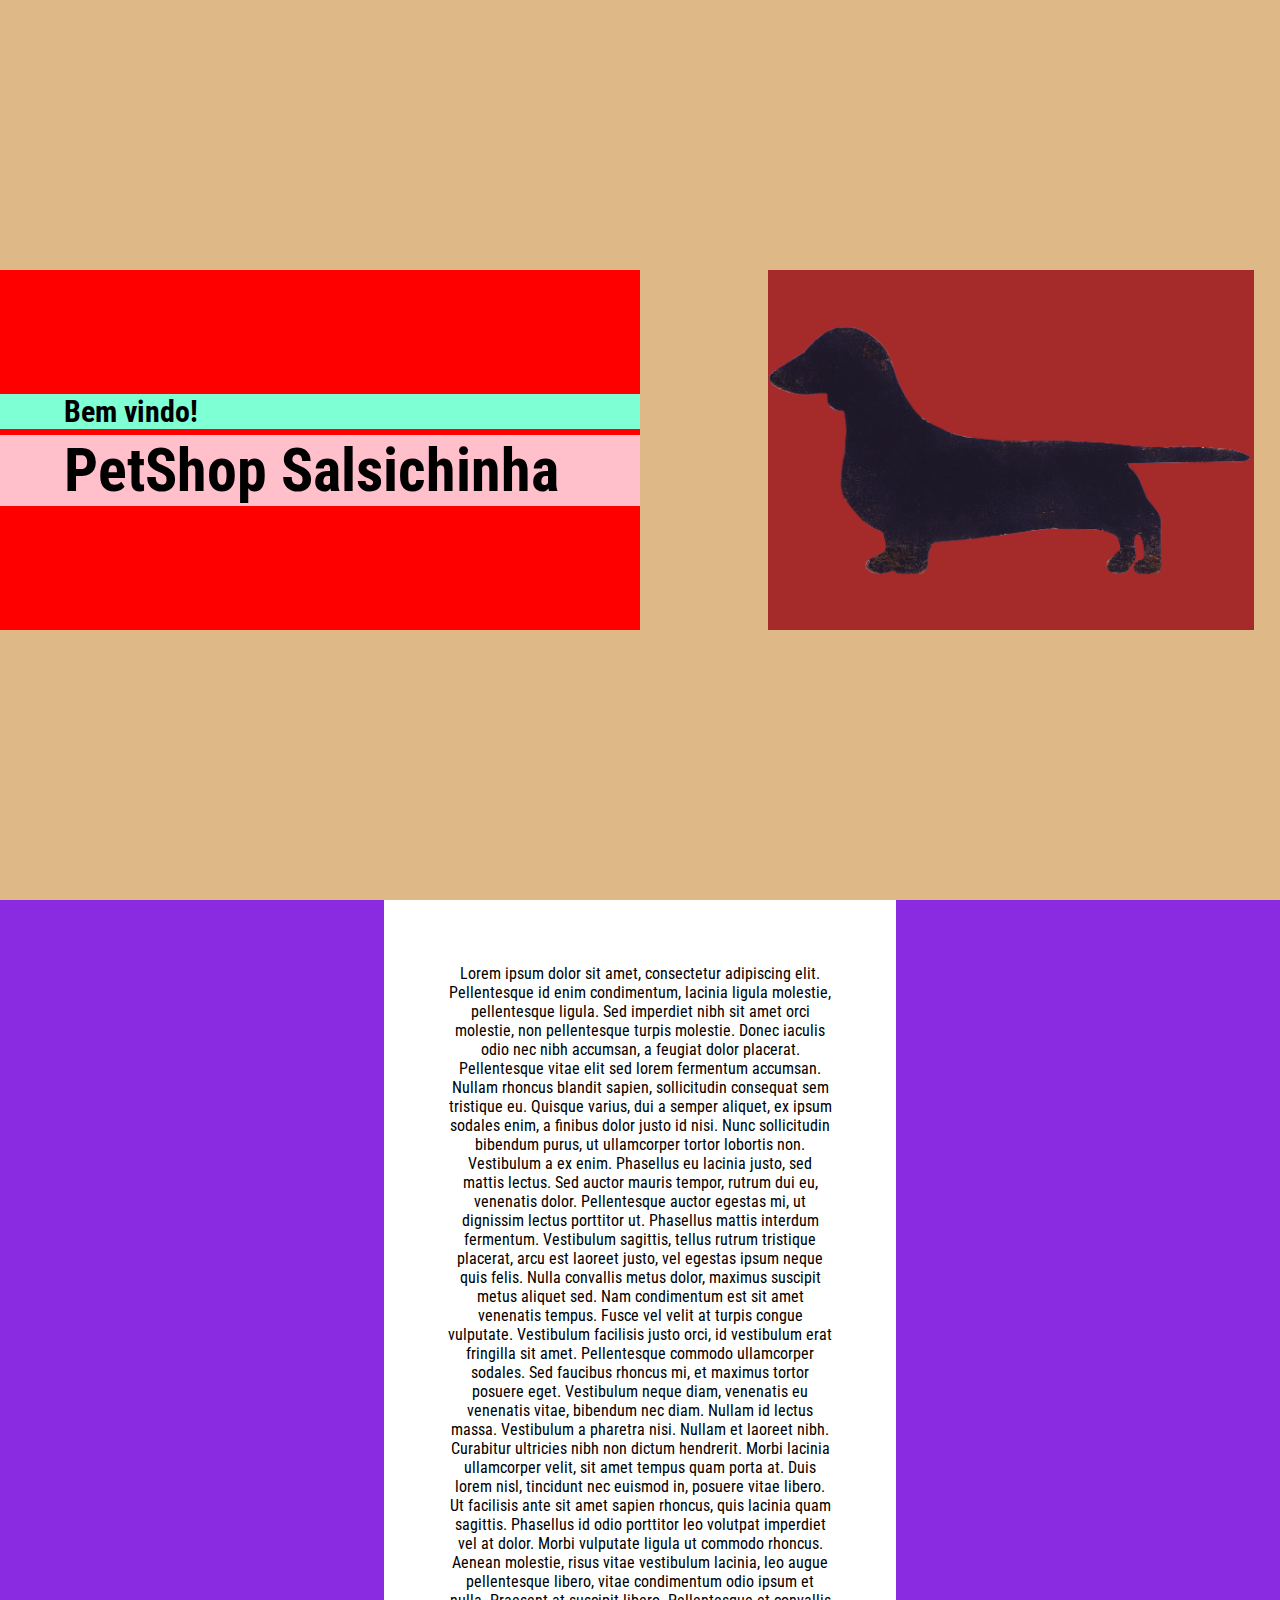
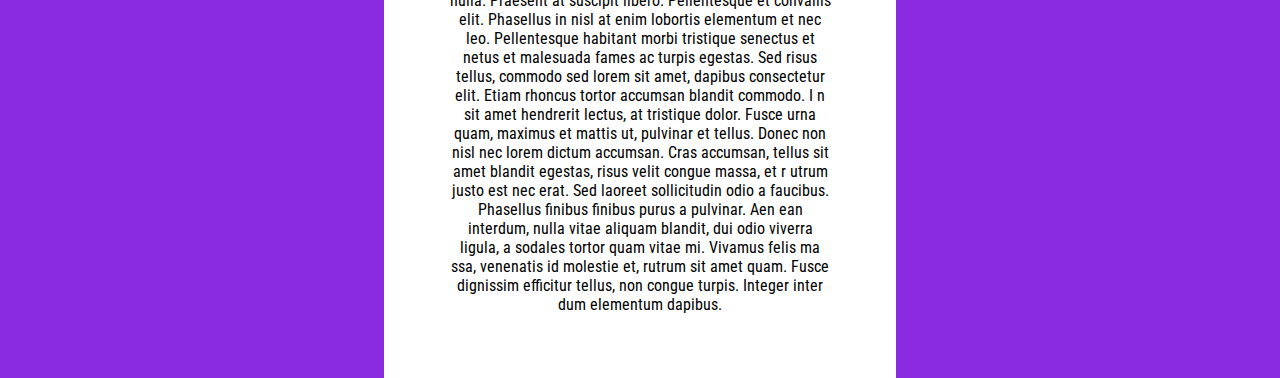
==== positions.html @ 722c3137 "Add files via upload" ====
<!DOCTYPE html>
<html lang="en">
<head>
    <meta charset="UTF-8">
    <meta http-equiv="X-UA-Compatible" content="IE=edge">
    <meta name="viewport" content="width=device-width, initial-scale=1.0">

    <link rel="preconnect" href="https://fonts.googleapis.com">
    <link rel="preconnect" href="https://fonts.gstatic.com" crossorigin>
    <link href="https://fonts.googleapis.com/css2?family=Roboto+Condensed:wght@300;700&display=swap" rel="stylesheet"> 
    <link href="style.css" rel="stylesheet"/>
    <title>PetShop Salsichinha</title>

</head>

<body>
<!-- position absolute eh relativo ao ultimo position relative. Se n tiver nenhum,
    vai se posicionar relativo ao body -->
<div class="titulo">
        <div class="petshop">
            <h2>Bem vindo!</h2>
            <h1>PetShop Salsichinha</h1>
        </div>
        <div class="imagem"></div>
    </div>

    <div class="artigo">
        <p class="texto">
            Lorem ipsum dolor sit amet, consectetur adipiscing elit. 
            Pellentesque id enim condimentum, lacinia ligula molestie, pellentesque 
            ligula. Sed imperdiet nibh sit amet orci molestie, non pellentesque turpis 
            molestie. Donec iaculis odio nec nibh accumsan, a feugiat dolor placerat. 
            Pellentesque vitae elit sed lorem fermentum accumsan. Nullam rhoncus blandit 
            sapien, sollicitudin consequat sem tristique eu. Quisque varius, dui a semper 
            aliquet, ex ipsum sodales enim, a finibus dolor justo id nisi. Nunc sollicitudin 
            bibendum purus, ut ullamcorper tortor lobortis non. Vestibulum a ex enim. Phasellus 
            eu lacinia justo, sed mattis lectus. Sed auctor mauris tempor, rutrum dui eu, venenatis dolor. 
            Pellentesque auctor egestas mi, ut dignissim lectus porttitor ut. Phasellus mattis interdum 
            fermentum. Vestibulum sagittis, tellus rutrum tristique placerat, arcu est laoreet justo, vel 
            egestas ipsum neque quis felis. Nulla convallis metus dolor, maximus suscipit metus aliquet sed.
             Nam condimentum est sit amet venenatis tempus.

            Fusce vel velit at turpis congue vulputate. Vestibulum facilisis justo orci, id vestibulum erat 
            fringilla sit amet. Pellentesque commodo ullamcorper sodales. Sed faucibus rhoncus mi, et maximus
             tortor posuere eget. Vestibulum neque diam, venenatis eu venenatis vitae, bibendum nec diam. Nullam
              id lectus massa. Vestibulum a pharetra nisi. Nullam et laoreet nibh. Curabitur ultricies nibh non dictum
               hendrerit. Morbi lacinia ullamcorper velit, sit amet tempus quam porta at. Duis lorem nisl, tincidunt 
               nec euismod in, posuere vitae libero. Ut facilisis ante sit amet sapien rhoncus, quis lacinia quam sagittis. 
               Phasellus id odio porttitor leo volutpat imperdiet vel at dolor. Morbi vulputate ligula ut commodo rhoncus. 
               Aenean molestie, risus vitae vestibulum lacinia, leo augue pellentesque libero, vitae condimentum odio ipsum 
               et nulla.
            
            Praesent at suscipit libero. Pellentesque et convallis elit. Phasellus in nisl at enim lobortis elementum et 
            nec leo. Pellentesque habitant morbi tristique senectus et netus et malesuada fames ac turpis egestas. Sed risus 
            tellus, commodo sed lorem sit amet, dapibus consectetur elit. Etiam rhoncus tortor accumsan blandit commodo. I
            n sit amet hendrerit lectus, at tristique dolor. Fusce urna quam, maximus et mattis ut, pulvinar et tellus. Donec 
            non nisl nec lorem dictum accumsan. Cras accumsan, tellus sit amet blandit egestas, risus velit congue massa, et r
            utrum justo est nec erat. Sed laoreet sollicitudin odio a faucibus. Phasellus finibus finibus purus a pulvinar. Aen
            ean interdum, nulla vitae aliquam blandit, dui odio viverra ligula, a sodales tortor quam vitae mi. Vivamus felis ma
            ssa, venenatis id molestie et, rutrum sit amet quam. Fusce dignissim efficitur tellus, non congue turpis. Integer inter
            dum elementum dapibus. 
        </p>
    </div>
  
</body>
</html>
---- style.css ----
*{
    font-family: 'Roboto Condensed', sans-serif;
    margin: 0px;
    padding: 0px;
}


.titulo{
    background-color: burlywood;

    display: flex;
    flex-direction: row;  /* direcao dos itens na horizontal*/
    flex-wrap: wrap;
    align-content: center;

    width: 100vw;
    height: 100vh;

}

.petshop{
    background-color: red;
    width: 50vw;

    display: flex;
    flex-direction: column;
    /* align-content: center; */
    justify-content: center;
}


.petshop h1{
  /* width: 100%; */
  /* font-size: 300%; */
  font-size: 60px;
  background-color: pink;
  padding-left: 10%;
  margin-top: 1%;
}

.petshop h2{
    background-color: aquamarine;
    font-size: 30px;
    padding-left: 10%;
}

.imagem{
   
    background-image: url("salsichinha.png");
    background-size: contain;
    background-repeat: no-repeat; 
    background-position: right;
    overflow: hidden;

    width: 38vw;
    height: 40vh;
    margin-left: 10vw;
    background-color: brown;
}

/* .body{
    background-color: burlywood;
    display: flex;
    justify-content: center;
} */

.artigo{
    background-color: blueviolet;
}

.texto{
    margin: auto;
    padding: 5%;
    background-color: white;
    width: 30%;
    text-align: center;
}
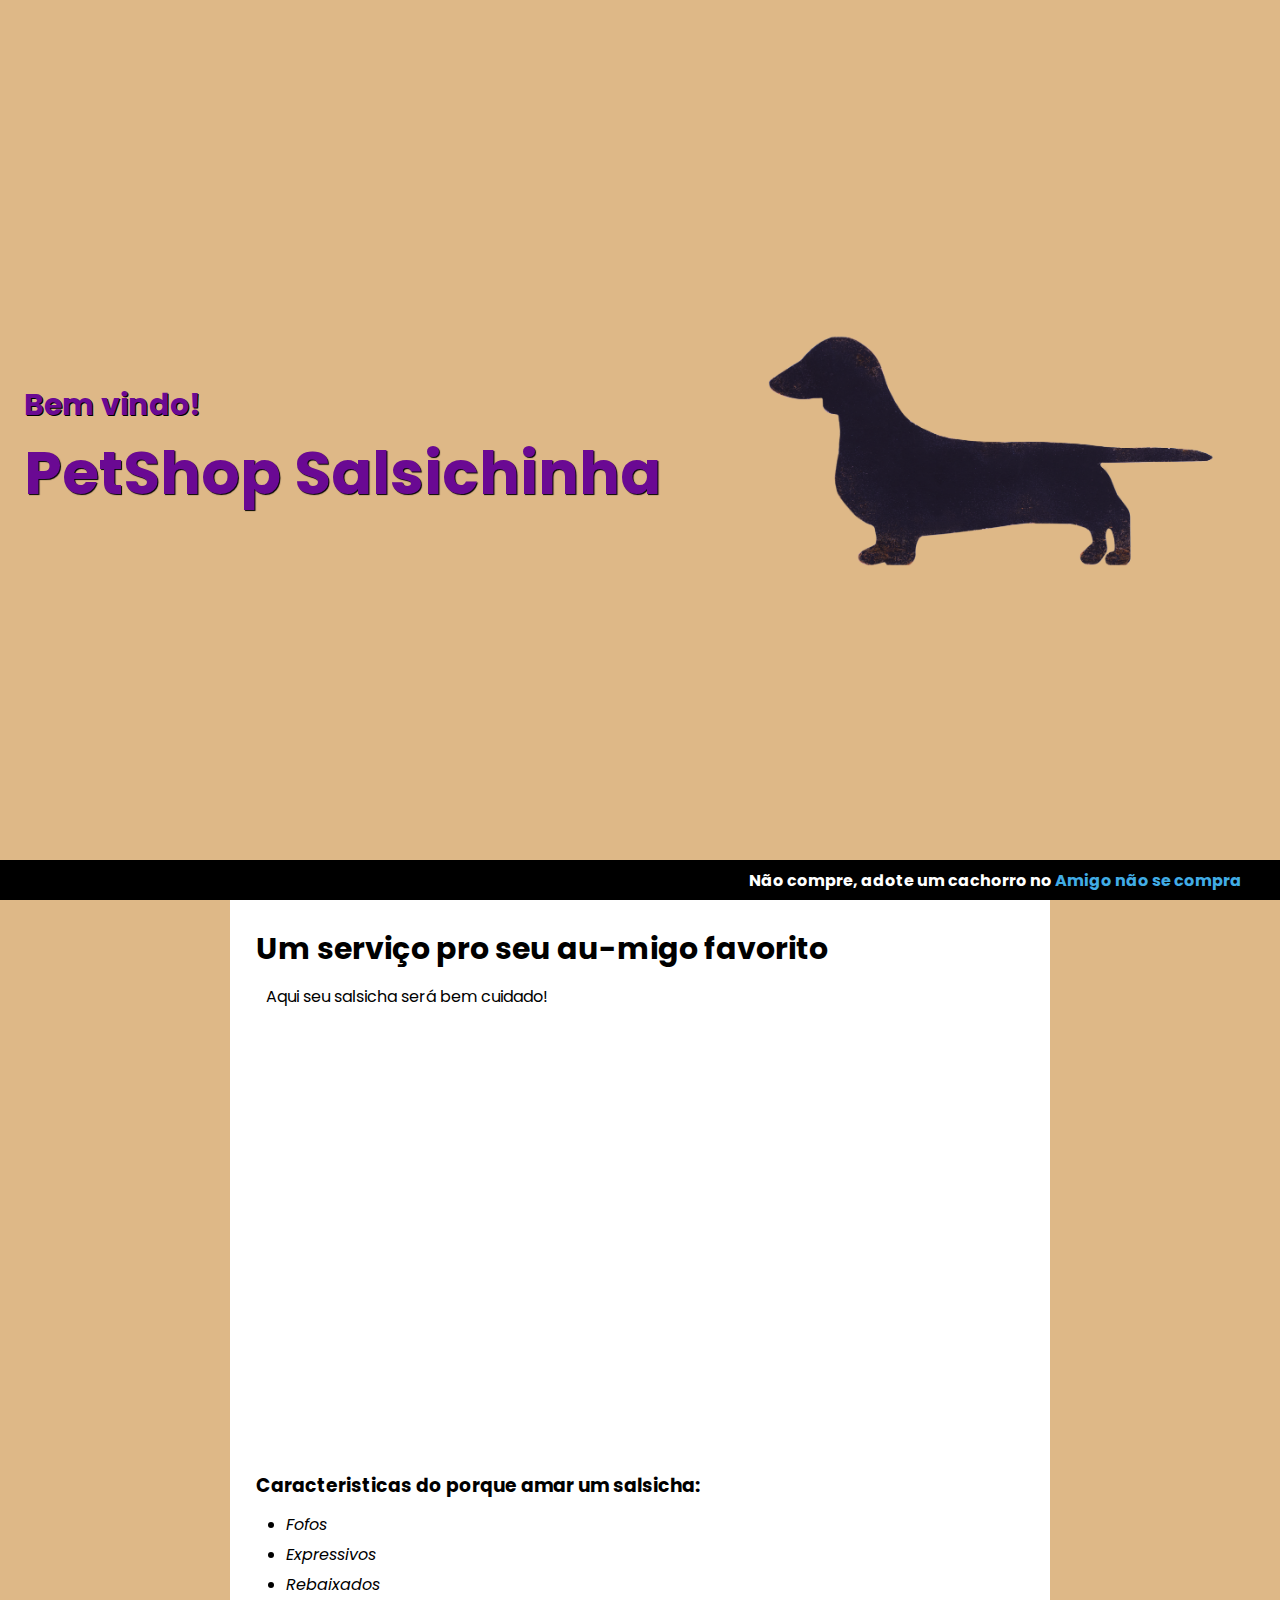
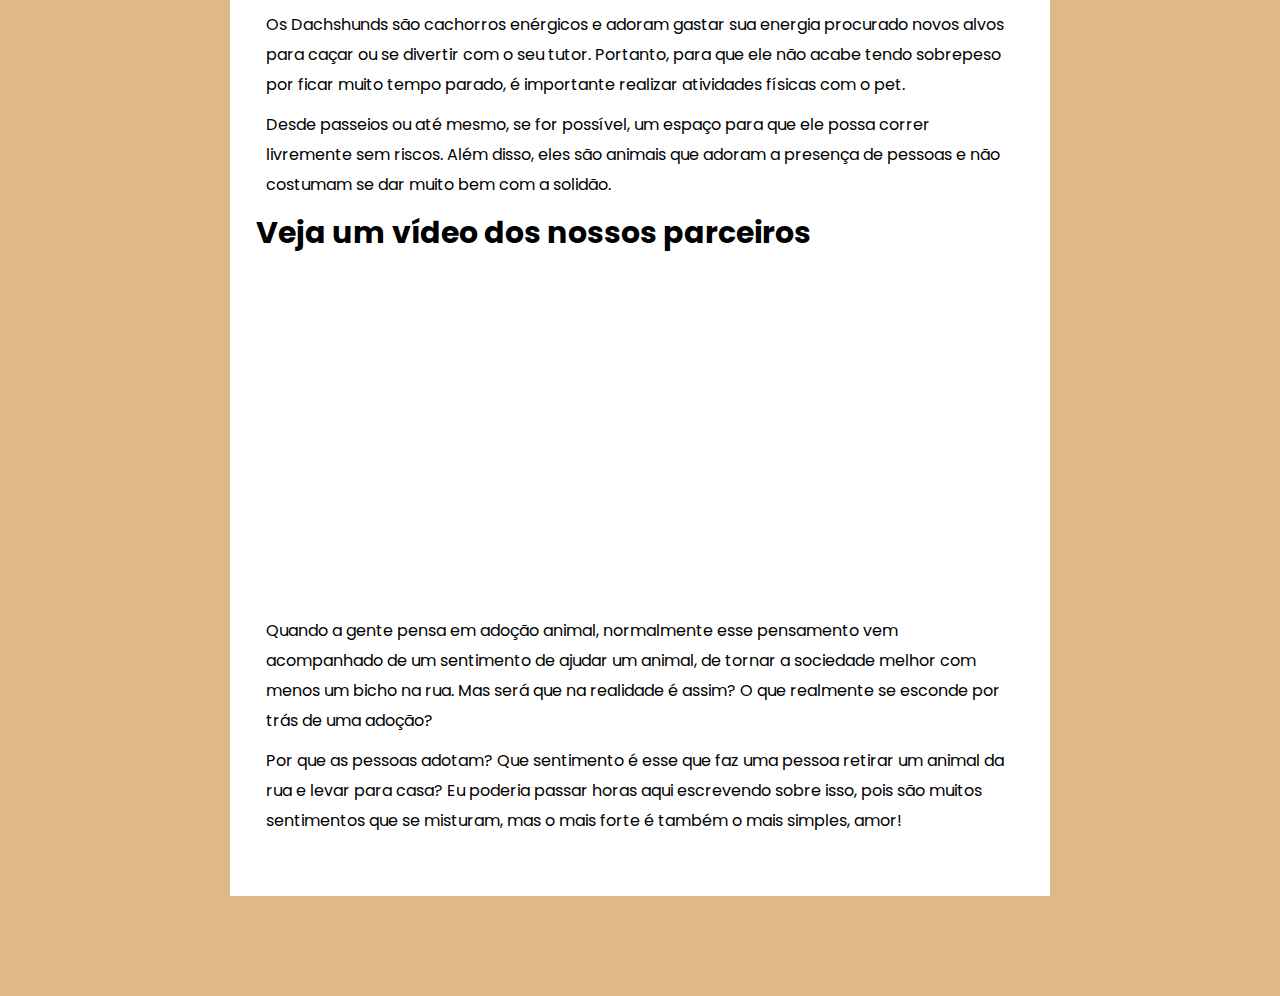
==== commit abc041a2: "Add files via upload" ====
--- a/positions.html
+++ b/positions.html
@@ -7,60 +7,67 @@
 
     <link rel="preconnect" href="https://fonts.googleapis.com">
     <link rel="preconnect" href="https://fonts.gstatic.com" crossorigin>
-    <link href="https://fonts.googleapis.com/css2?family=Roboto+Condensed:wght@300;700&display=swap" rel="stylesheet"> 
+    <link href="https://fonts.googleapis.com/css2?family=Poppins:ital,wght@0,300;1,300&display=swap" rel="stylesheet"> 
+
     <link href="style.css" rel="stylesheet"/>
     <title>PetShop Salsichinha</title>
-
 </head>
 
 <body>
-<!-- position absolute eh relativo ao ultimo position relative. Se n tiver nenhum,
-    vai se posicionar relativo ao body -->
-<div class="titulo">
+
+<header id="cabecalho"> 
         <div class="petshop">
-            <h2>Bem vindo!</h2>
-            <h1>PetShop Salsichinha</h1>
+            <h2 class="subtitulo">Bem vindo!</h2>
+            <h1 class="titulo">PetShop Salsichinha</h1>
         </div>
         <div class="imagem"></div>
+</header>
+
+<main class="main">
+    <div class="artigo">
+        <h2> Um serviço pro seu au-migo favorito </h2>
+        <p>Aqui seu salsicha será bem cuidado!</p>
+
+        <div class="imagem2"></div>
+        <h3>Caracteristicas do porque amar um salsicha:</h3>
+        <ul>
+            <li><i>Fofos</i></li>
+            <li><i>Expressivos</i></li>
+            <li><i>Rebaixados</i></li>
+        </ul>
+
+        <p class="texto">
+            Os Dachshunds são cachorros enérgicos e adoram gastar sua energia procurado novos alvos para caçar 
+            ou se divertir com o seu tutor. Portanto, para que ele não acabe tendo sobrepeso por ficar muito 
+            tempo parado, é importante realizar atividades físicas com o pet.</p>
+        <p>
+            Desde passeios ou até mesmo, se for possível, um espaço para que ele possa correr livremente 
+            sem riscos. Além disso, eles são animais que adoram a presença de pessoas e não costumam se dar muito 
+            bem com a solidão.</p>
+
+        <h2>Veja um vídeo dos nossos parceiros</h2>
+
+        <iframe class="video" src="https://www.youtube.com/embed/IKMPWnRRV04" 
+        title="YouTube video player" frameborder="0" allow="accelerometer; autoplay; clipboard-write; 
+        encrypted-media; gyroscope; picture-in-picture" allowfullscreen></iframe>
+
+        <p>
+            Quando a gente pensa em adoção animal, normalmente esse pensamento vem acompanhado de um sentimento de ajudar um animal, 
+            de tornar a sociedade melhor com menos um bicho na rua. Mas será que na realidade é assim? O que realmente se esconde 
+            por trás de uma adoção?
+        </p>
+
+        <p>
+            Por que as pessoas adotam? Que sentimento é esse que faz uma pessoa retirar um animal da rua e levar para casa? Eu poderia passar 
+            horas aqui escrevendo sobre isso, pois são muitos sentimentos que se misturam, mas o mais forte é também o mais simples, amor!
+        </p>
+
     </div>
+</main>
 
-    <div class="artigo">
-        <p class="texto">
-            Lorem ipsum dolor sit amet, consectetur adipiscing elit. 
-            Pellentesque id enim condimentum, lacinia ligula molestie, pellentesque 
-            ligula. Sed imperdiet nibh sit amet orci molestie, non pellentesque turpis 
-            molestie. Donec iaculis odio nec nibh accumsan, a feugiat dolor placerat. 
-            Pellentesque vitae elit sed lorem fermentum accumsan. Nullam rhoncus blandit 
-            sapien, sollicitudin consequat sem tristique eu. Quisque varius, dui a semper 
-            aliquet, ex ipsum sodales enim, a finibus dolor justo id nisi. Nunc sollicitudin 
-            bibendum purus, ut ullamcorper tortor lobortis non. Vestibulum a ex enim. Phasellus 
-            eu lacinia justo, sed mattis lectus. Sed auctor mauris tempor, rutrum dui eu, venenatis dolor. 
-            Pellentesque auctor egestas mi, ut dignissim lectus porttitor ut. Phasellus mattis interdum 
-            fermentum. Vestibulum sagittis, tellus rutrum tristique placerat, arcu est laoreet justo, vel 
-            egestas ipsum neque quis felis. Nulla convallis metus dolor, maximus suscipit metus aliquet sed.
-             Nam condimentum est sit amet venenatis tempus.
+<footer class="rodape"> 
+    <h4>Não compre, adote um cachorro no <a>Amigo não se compra</a></h4>
+</footer>
 
-            Fusce vel velit at turpis congue vulputate. Vestibulum facilisis justo orci, id vestibulum erat 
-            fringilla sit amet. Pellentesque commodo ullamcorper sodales. Sed faucibus rhoncus mi, et maximus
-             tortor posuere eget. Vestibulum neque diam, venenatis eu venenatis vitae, bibendum nec diam. Nullam
-              id lectus massa. Vestibulum a pharetra nisi. Nullam et laoreet nibh. Curabitur ultricies nibh non dictum
-               hendrerit. Morbi lacinia ullamcorper velit, sit amet tempus quam porta at. Duis lorem nisl, tincidunt 
-               nec euismod in, posuere vitae libero. Ut facilisis ante sit amet sapien rhoncus, quis lacinia quam sagittis. 
-               Phasellus id odio porttitor leo volutpat imperdiet vel at dolor. Morbi vulputate ligula ut commodo rhoncus. 
-               Aenean molestie, risus vitae vestibulum lacinia, leo augue pellentesque libero, vitae condimentum odio ipsum 
-               et nulla.
-            
-            Praesent at suscipit libero. Pellentesque et convallis elit. Phasellus in nisl at enim lobortis elementum et 
-            nec leo. Pellentesque habitant morbi tristique senectus et netus et malesuada fames ac turpis egestas. Sed risus 
-            tellus, commodo sed lorem sit amet, dapibus consectetur elit. Etiam rhoncus tortor accumsan blandit commodo. I
-            n sit amet hendrerit lectus, at tristique dolor. Fusce urna quam, maximus et mattis ut, pulvinar et tellus. Donec 
-            non nisl nec lorem dictum accumsan. Cras accumsan, tellus sit amet blandit egestas, risus velit congue massa, et r
-            utrum justo est nec erat. Sed laoreet sollicitudin odio a faucibus. Phasellus finibus finibus purus a pulvinar. Aen
-            ean interdum, nulla vitae aliquam blandit, dui odio viverra ligula, a sodales tortor quam vitae mi. Vivamus felis ma
-            ssa, venenatis id molestie et, rutrum sit amet quam. Fusce dignissim efficitur tellus, non congue turpis. Integer inter
-            dum elementum dapibus. 
-        </p>
-    </div>
-  
 </body>
 </html>--- a/style.css
+++ b/style.css
@@ -1,78 +1,145 @@
 *{
-    font-family: 'Roboto Condensed', sans-serif;
+    font-family: 'Poppins', sans-serif;
     margin: 0px;
     padding: 0px;
+    
+}
+
+p{
+    line-height: 30px;
+}
+
+ul{
+    line-height: 30px;
+    
 }
 
 
-.titulo{
+#cabecalho{
     background-color: burlywood;
+    height: 100vh; /*!!!! os argumentos em funcao de vh e vw forcam as dimensoes totais !!!!*/
+    padding: 0 24px;
+    position: relative;
 
-    display: flex;
-    flex-direction: row;  /* direcao dos itens na horizontal*/
+    /* METODO 2 DE ALINHAMENTO VERTICAL DO TITULO*/
+    /* display: flex;
     flex-wrap: wrap;
-    align-content: center;
+    align-content: center; */
+}
 
-    width: 100vw;
-    height: 100vh;
+.petshop{
+    /* METODO 1 DE ALINHAMENTO VERTICAL DO TITULO*/
+    position: absolute; /* posicionado de acordo com os limites do container do header*/
+    top: 50%;
+    transform: translateY(-50%);
+    /* background-color: brown; */
+    padding: 0;
 
 }
 
-.petshop{
-    background-color: red;
-    width: 50vw;
+.petshop .subtitulo{
+    font-size: 30px;
+    color: rgb(106, 9, 147);
+    text-shadow: #000 0.5px 0.5px 0.5px;
 
-    display: flex;
-    flex-direction: column;
-    /* align-content: center; */
-    justify-content: center;
 }
 
+.petshop .titulo{
+    font-size: 60px;
+    color: rgb(106, 9, 147);
+    text-shadow: black 1px 1px 1px;
 
-.petshop h1{
-  /* width: 100%; */
-  /* font-size: 300%; */
-  font-size: 60px;
-  background-color: pink;
-  padding-left: 10%;
-  margin-top: 1%;
-}
-
-.petshop h2{
-    background-color: aquamarine;
-    font-size: 30px;
-    padding-left: 10%;
 }
 
 .imagem{
-   
     background-image: url("salsichinha.png");
     background-size: contain;
     background-repeat: no-repeat; 
     background-position: right;
-    overflow: hidden;
+   
+    width: 35vw;
+    height: 40vh;
+    /* background-color: goldenrod; */
 
-    width: 38vw;
-    height: 40vh;
-    margin-left: 10vw;
-    background-color: brown;
+    position: absolute;
+    top: 50%;
+    transform: translateY(-50%);
+    right: 5%;
+ 
+} 
+
+.main{
+    background-color: burlywood;
+    position: relative;
+    /* width: 100vw;
+    height: 100vh; */
+    padding-bottom: 100px;
 }
 
-/* .body{
-    background-color: burlywood;
-    display: flex;
-    justify-content: center;
-} */
 
 .artigo{
-    background-color: blueviolet;
+    background-color: white;
+    margin: auto; /* centraliza automaticamente*/
+    padding: 2%;
+    width: 60vw;
+    padding-bottom: 50px;
 }
 
-.texto{
+
+.artigo .imagem2{
+    background-image: url("hotdog2.jpeg");
+    background-size: contain;
+    background-repeat: no-repeat; 
+    background-position: top;
+
+    width: 50vw;
+    height: 49vh;
     margin: auto;
-    padding: 5%;
-    background-color: white;
-    width: 30%;
-    text-align: center;
+    margin-bottom: 8px;
+
 }
 
+.artigo h2{
+    font-size: 30px;
+}
+
+.artigo p{
+    margin: 10px;
+}
+
+.artigo ul{
+    margin: 10px 30px;
+}
+
+
+.video{
+    width: 600px;
+    height: 315px;
+    display: block;
+    margin: auto;
+    margin-top: 25px; 
+    margin-bottom: 20px;
+
+}
+
+
+.rodape{
+    background-color: black;
+    position: fixed;
+    bottom: 0;
+    width: 100vw;
+    height: 40px;
+
+    color: white
+}
+
+.rodape h4{
+    position: absolute;
+    top: 50%;
+    transform: translateY(-50%);
+    right: 3%;
+}
+
+.rodape a{
+    color: rgb(65, 172, 229);
+}